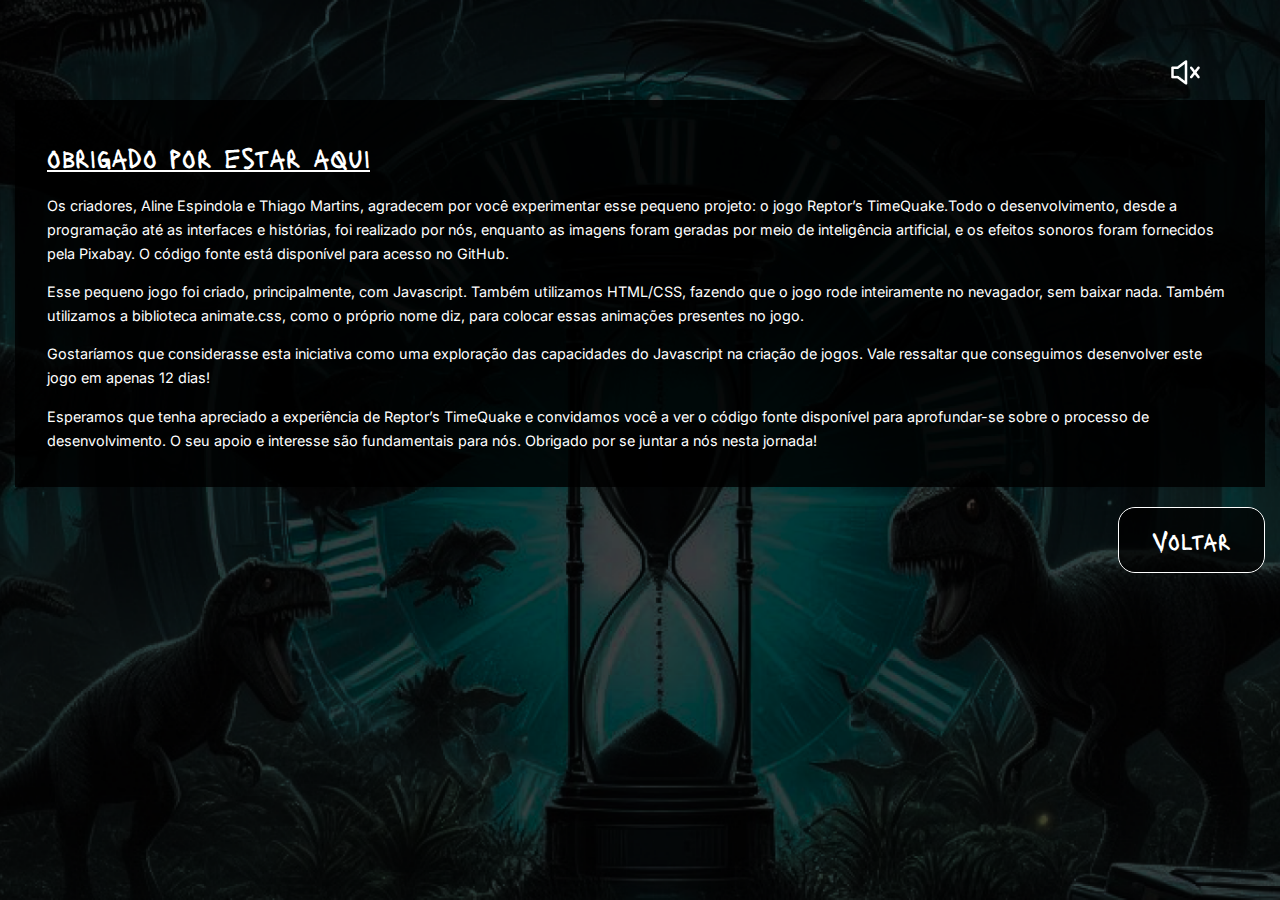
==== creditos.html @ 60d188ae "Creditos" ====
<!DOCTYPE html>
<html lang="pt-br">
<head>
    <meta charset="UTF-8">
    <meta name="viewport" content="width=device-width, initial-scale=1.0">
    <link rel="icon" href="view/img/iconeRT.png" type="image/x-icon">
    <title>Reptor's TimeQuake - Créditos</title>
    <link rel="stylesheet" href="view/css/style.css">
    <link rel="stylesheet" href="view/css/style_responsivo.css">

    <!-- Biblioteca animate.css -->
    <link rel="stylesheet" href="https://cdnjs.cloudflare.com/ajax/libs/animate.css/4.1.1/animate.min.css"/>
    
    <!-- Conexão das fontes do Google -->
    <link rel="preconnect" href="https://fonts.googleapis.com">
    <link rel="preconnect" href="https://fonts.gstatic.com" crossorigin>

    <!-- Fonte Lacquer -->
    <link href="https://fonts.googleapis.com/css2?family=Lacquer&display=swap" rel="stylesheet">
    
    <!-- Fonte Inter -->
    <link href="https://fonts.googleapis.com/css2?family=Inter&display=swap" rel="stylesheet">
    <link href="https://fonts.googleapis.com/css2?family=Inter:wght@700&display=swap" rel="stylesheet">

</head>
<body class="index">
    <div class="containerIndex">
        <div class="iconesSom">
            <div class="som animate__animated animate__fadeInLeft " id="somDesligado">
                <img src="view/img/componentes/somDesligado.png" alt="Som Desligado" class="imagem_100">
                <img src="view/img/componentes/somDesligado_50.png" alt="Som Desligado" class="imagem_50">
            </div>
            <div class="som none" id="somLigado">
                <img src="view/img/componentes/somLigado.png" alt="Som Ligado" class="imagem_100">
                <img src="view/img/componentes/somLigado_50.png" alt="Som Ligado" class="imagem_50">
            </div>
        </div>

        <div class="historia">
            <div class="questao animate__animated animate__fadeInDown">
                <h1 id="titulo">obrigado por estar aqui</h1>
                <p id="texto">Os criadores, Aline Espindola e Thiago Martins, agradecem por você experimentar esse pequeno projeto: o jogo Reptor’s TimeQuake.Todo o desenvolvimento, desde a programação até as interfaces e histórias, foi realizado por nós, enquanto as imagens foram geradas por meio de inteligência artificial, e os efeitos sonoros foram fornecidos pela Pixabay. O código fonte está disponível para acesso no GitHub.</p>
                <p id="texto">Esse pequeno jogo foi criado, principalmente, com Javascript. Também utilizamos HTML/CSS, fazendo que o jogo rode inteiramente no nevagador, sem baixar nada. Também utilizamos a biblioteca animate.css, como o próprio nome diz, para colocar essas animações presentes no jogo.</p>
                <p id="texto">Gostaríamos que considerasse esta iniciativa como uma exploração das capacidades do Javascript na criação de jogos. Vale ressaltar que conseguimos desenvolver este jogo em apenas 12 dias!</p>
                <p id="texto">Esperamos que tenha apreciado a experiência de Reptor’s TimeQuake e convidamos você a ver o código fonte disponível para aprofundar-se sobre o processo de desenvolvimento. O seu apoio e interesse são fundamentais para nós. Obrigado por se juntar a nós nesta jornada!</p>
            </div>
            <div class="opcoes voltar animate__animated animate__fadeIn animate__delay-1s">
                <a href="index.html"><button class="botaoIndex">Voltar</button></a>
            </div>
        </div>
    </div>

    <audio  controls="controls" class="audio" id="audio" loop>
        <source src="view/audios/fundoMusical.mp3" type="audio/mp3"/>
    </audio>
    
</body>
</html>

<script src="js/audio.js"></script>
---- view/css/style.css ----
*{
    color: white;
}

body{
    background-image: url(../img/cenarios/cenarioCaminho.jpg) ;
    background-repeat: no-repeat;
    background-size: 100%; 
    background-position: center 30%;
    margin: 0;
}

.container{
    display: flex;
    flex-direction: column;
    justify-content: space-between;
    min-height: 100vh;
    max-height: 100vh;
}

.historia{
    margin: auto;
    max-width: 1250px;
    margin-top: 36px;
}

.questao{
    background: rgba(0, 0, 0, 0.83);
    padding: 20px 32px;
    flex-direction: column;
    justify-content: center;
    align-items: flex-start;
    gap: 19px;
}

/* Titulo */
h1{
    font-family: Lacquer;
    font-size: 1.8rem;
    font-style: normal;
    font-weight: 400;
    line-height: normal;
    text-decoration-line: underline;
}

/* Pergunta */
p{
    color: #FFF;
    font-family: Inter;
    font-size: 1.1rem;
    font-style: normal;
    font-weight: 400;
    line-height: 1.7rem; 
}

.opcoes{
    display: flex;
    justify-content: space-between;
    margin-top: 20px;
}

button{
    display: inline-flex;
    padding: 17px 33px;
    justify-content: center;
    align-items: center;
    gap: 10px;
    border-radius: 17px;
    border: 1px solid #FFF;
    background: rgba(0, 0, 0, 0.50);
    font-family: Inter;
    font-size: 1.1rem;
    font-style: normal;
    font-weight: 700;
    cursor: pointer;
}

.botao1:hover,.botao2:hover{
    transform: scale(1.09);
    transition: 100ms linear; 
}

.info{
    display: flex;
    justify-content: space-between;
    margin-top: 10px;
    margin-left: 6%;
    margin-right: 6%;
    margin-bottom: 25px;
    align-items: flex-end;
}

.som{
    text-align: center;
    cursor: pointer;
    justify-content: center;
    display: flex;
}

.none{
    display: none;
}

.barras{
    display: flex;
    flex-direction: column;
    gap: 40px;
}

/* Barra de Progresso */
progress{
    max-width: 100px;
    border: 2px solid white;
    margin-bottom: 8px;
    margin-top: 12px;
}

/* Chrome/Safari */ 
progress::-webkit-progress-bar { 
    background: black
} 

progress::-webkit-progress-value { 
    background-color: white !important; 
} 

/* Firefox */ 
progress { 
    background-color: black; 
} 

progress::-moz-progress-bar { 
    background-color: white !important; 
} 

/*IE10 */ 
progress { 
    background-color: black; 
} 

progress { 
    background-color: white; 
} 

/* Porcentagem */
h3{
    color: #FFF;
    font-family: Lacquer;
    font-size: 1.6rem;
    font-style: normal;
    font-weight: 400;
    line-height: normal;
    margin: 0;
}

.imagem_50{
    display: none;
}

.vida, .sanidade{
    display: flex;
    flex-direction: column;
    justify-content: center;
    align-items: center;
    max-width: 100px;
}

/* Dia */
h2{
    font-family: Lacquer;
    font-size: 5rem;
    font-style: normal;
    font-weight: 400;
    line-height: normal;
    margin: 0;
}

.bloquear::before {
    content: ""; 
    position: fixed;
    top: 0;
    left: 0;
    width: 100%;
    height: 100%;
    background-color: rgba(0, 0, 0, 0.9); 
    z-index: 1; 
}

.divJumpscare{
    display: none;
    position: fixed;
    width: 100%;
    z-index: 2; 
    margin: auto;
    text-align: center;
}

.divJumpscare img{
    max-height: 100vh;
}

.audio, #somJumpscare{
    display: none;
}


/* Index ********************************************************************************************************************************************************************************************/

.index{
    background-image: url(../img/cenarios/cenarioIndex.png);
    background-position:top;
    background-size: cover;
    height: 100vh;
}

.containerIndex{
    display: flex;
    flex-direction: column;
    padding-top: 60px;
}

.iconesSom{
    display: flex;
    justify-content: flex-end;
    margin-right: 80px;
}

a{
    display: flex;
    justify-content: center;
    align-items: center;
    border-radius: 17px;
    border: 1px solid #FFF;
    background: rgba(0, 0, 0, 0.50);
    text-decoration: none;
}

.botaoIndex{
    color: #FFF;
    font-family: Lacquer;
    font-size: 25px;
    font-style: normal;
    font-weight: 400;
    padding: 17px 33px;
    border: 0;
}

.botoes{
    margin: auto;
    display: flex;
    flex-direction: column;
    justify-content: center;
    height: 80vh;
    gap: 24px;
}

.voltar{
    justify-content: flex-end;
}
---- view/css/style_responsivo.css ----
@media (max-width: 1600px) {

    p{
        font-size: 0.9rem;
        line-height: 1.5rem;
    }

    button{
        font-size: 0.9rem;
    }

    h2{
        font-size: 4.8rem;
    }

    .imagem_100{
        display: none;
    }

    .imagem_50{
        display: block;
    }

    progress{
        max-width: 70px;
    }

    h3{
        font-size: 1.4rem;
    }
}

@media (max-width: 1800px) {

    .historia{
        margin-top: 15px;
    }
}
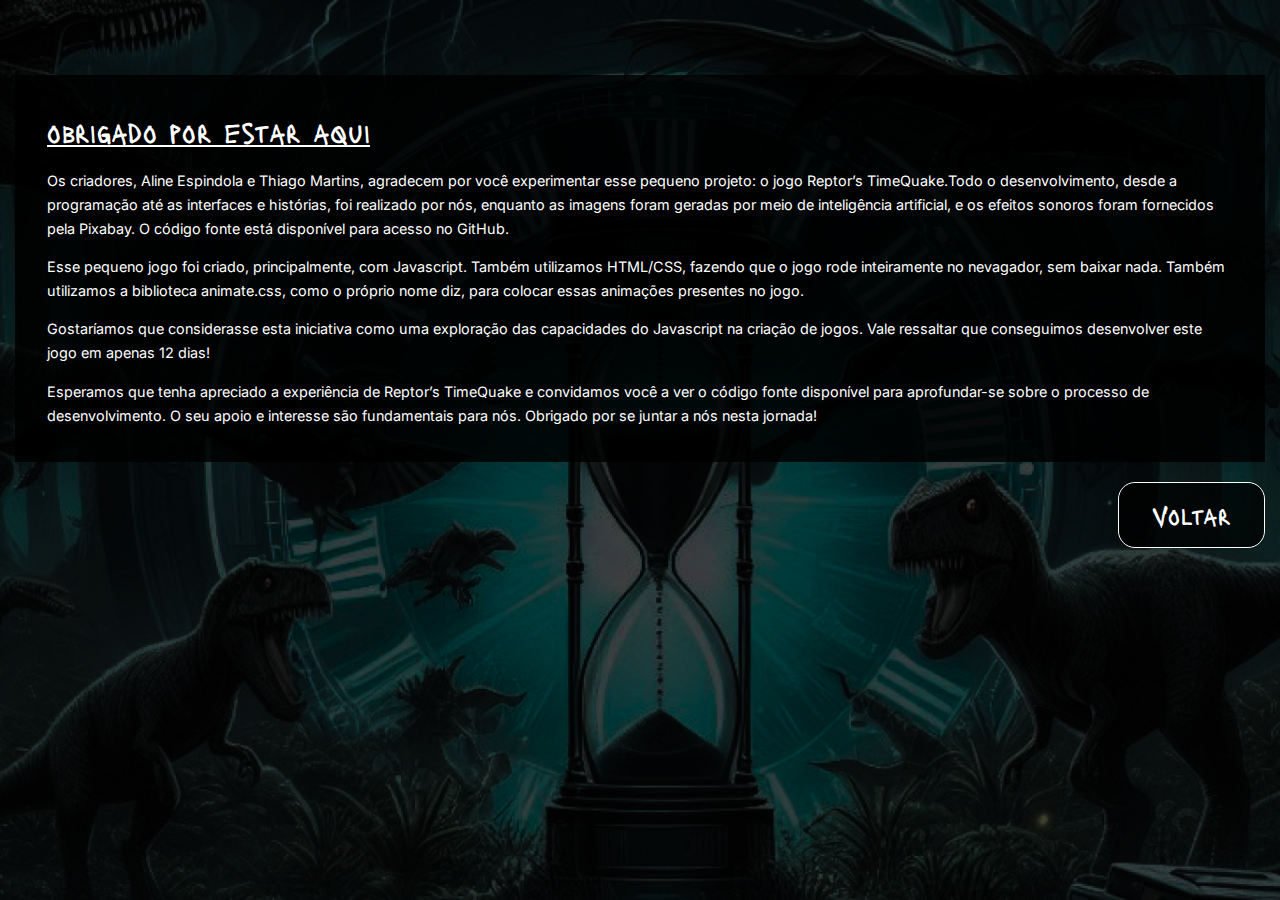
==== commit 8b4cbde2: "Sem Audio em Index/Creditos por enquanto" ====
--- a/creditos.html
+++ b/creditos.html
@@ -26,7 +26,7 @@
 <body class="index">
     <div class="containerIndex">
         <div class="iconesSom">
-            <div class="som animate__animated animate__fadeInLeft " id="somDesligado">
+            <div class="som none animate__animated animate__fadeInLeft " id="somDesligado">
                 <img src="view/img/componentes/somDesligado.png" alt="Som Desligado" class="imagem_100">
                 <img src="view/img/componentes/somDesligado_50.png" alt="Som Desligado" class="imagem_50">
             </div>
--- a/view/css/style.css
+++ b/view/css/style.css
@@ -217,6 +217,8 @@
     display: flex;
     flex-direction: column;
     padding-top: 60px;
+    margin-left: 8px;
+    margin-right: 8px;
 }
 
 .iconesSom{
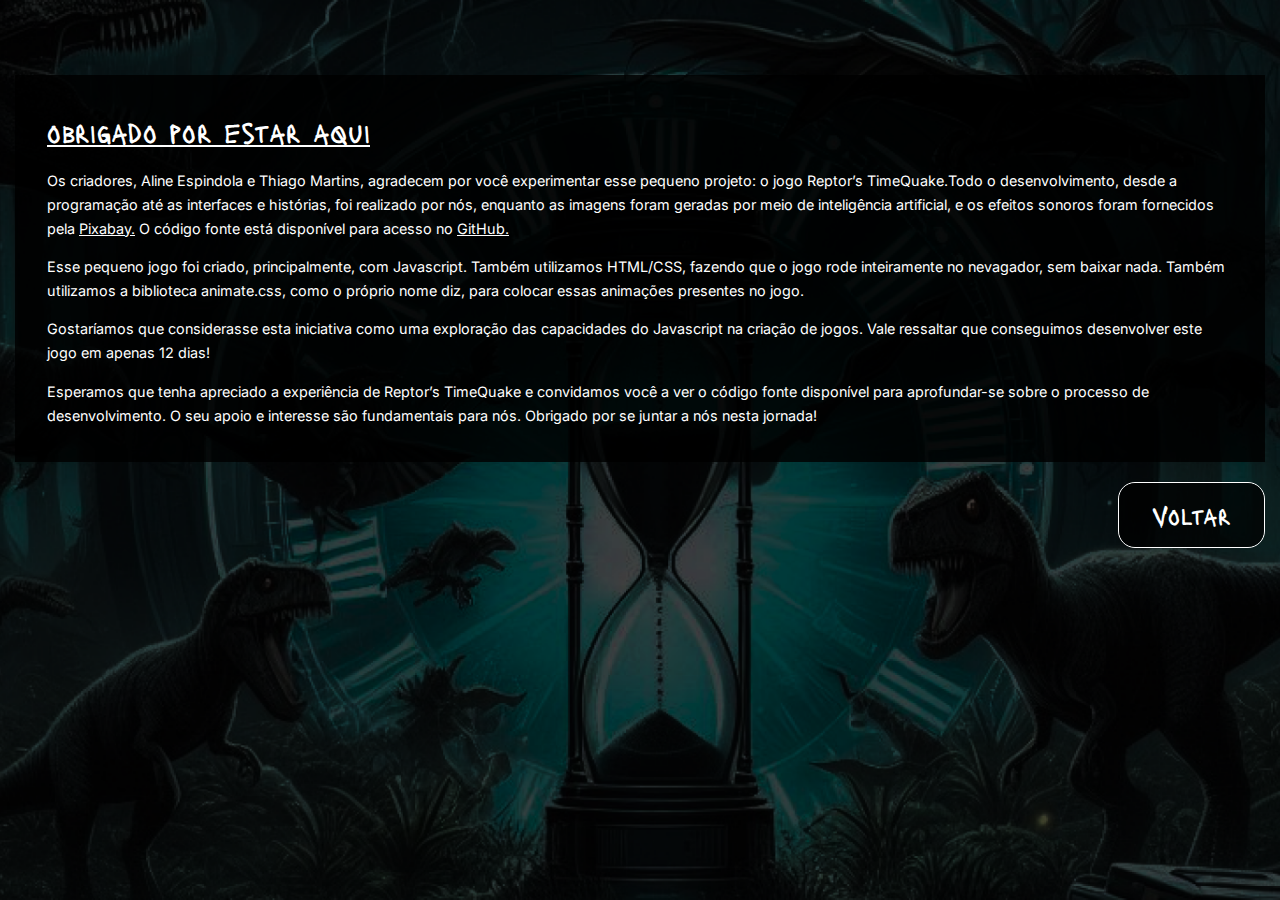
==== commit 90213276: "Links nos Creditos" ====
--- a/creditos.html
+++ b/creditos.html
@@ -39,7 +39,7 @@
         <div class="historia">
             <div class="questao animate__animated animate__fadeInDown">
                 <h1 id="titulo">obrigado por estar aqui</h1>
-                <p id="texto">Os criadores, Aline Espindola e Thiago Martins, agradecem por você experimentar esse pequeno projeto: o jogo Reptor’s TimeQuake.Todo o desenvolvimento, desde a programação até as interfaces e histórias, foi realizado por nós, enquanto as imagens foram geradas por meio de inteligência artificial, e os efeitos sonoros foram fornecidos pela Pixabay. O código fonte está disponível para acesso no GitHub.</p>
+                <p id="texto">Os criadores, Aline Espindola e Thiago Martins, agradecem por você experimentar esse pequeno projeto: o jogo Reptor’s TimeQuake.Todo o desenvolvimento, desde a programação até as interfaces e histórias, foi realizado por nós, enquanto as imagens foram geradas por meio de inteligência artificial, e os efeitos sonoros foram fornecidos pela <a target="_blank" href="https://pixabay.com/sound-effects/?utm_source=link-attribution&utm_medium=referral&utm_campaign=music&utm_content=86564">Pixabay.</a> O código fonte está disponível para acesso no <a target="_blank" href="https://github.com/Thiago0808/Reptors-Timequake?tab=readme-ov-file">GitHub.</a></p>
                 <p id="texto">Esse pequeno jogo foi criado, principalmente, com Javascript. Também utilizamos HTML/CSS, fazendo que o jogo rode inteiramente no nevagador, sem baixar nada. Também utilizamos a biblioteca animate.css, como o próprio nome diz, para colocar essas animações presentes no jogo.</p>
                 <p id="texto">Gostaríamos que considerasse esta iniciativa como uma exploração das capacidades do Javascript na criação de jogos. Vale ressaltar que conseguimos desenvolver este jogo em apenas 12 dias!</p>
                 <p id="texto">Esperamos que tenha apreciado a experiência de Reptor’s TimeQuake e convidamos você a ver o código fonte disponível para aprofundar-se sobre o processo de desenvolvimento. O seu apoio e interesse são fundamentais para nós. Obrigado por se juntar a nós nesta jornada!</p>
--- a/view/css/style.css
+++ b/view/css/style.css
@@ -227,7 +227,7 @@
     margin-right: 80px;
 }
 
-a{
+.botoes a, .voltar a{
     display: flex;
     justify-content: center;
     align-items: center;
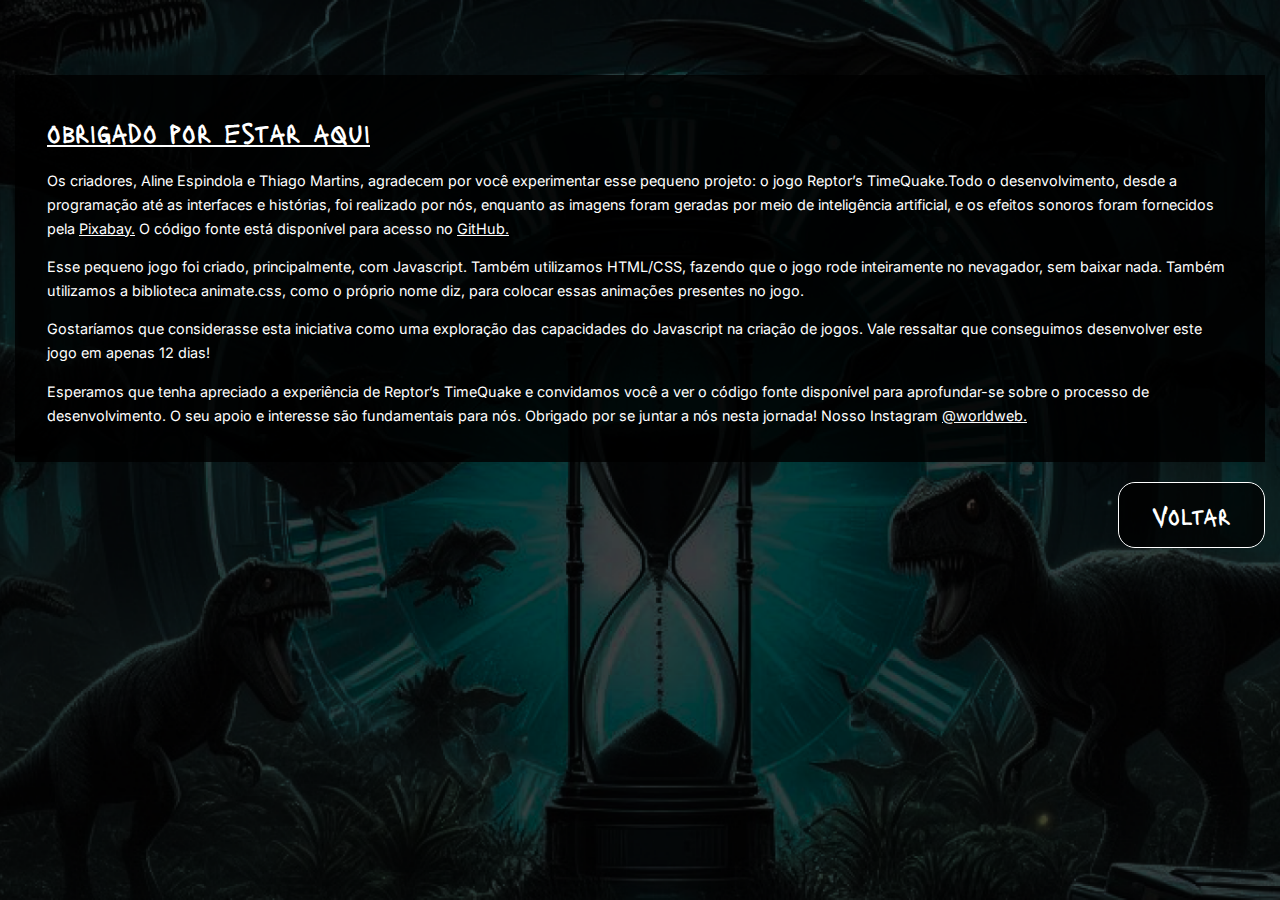
==== commit f7bb2c3d: "Instagram Adicionado" ====
--- a/creditos.html
+++ b/creditos.html
@@ -42,10 +42,10 @@
                 <p id="texto">Os criadores, Aline Espindola e Thiago Martins, agradecem por você experimentar esse pequeno projeto: o jogo Reptor’s TimeQuake.Todo o desenvolvimento, desde a programação até as interfaces e histórias, foi realizado por nós, enquanto as imagens foram geradas por meio de inteligência artificial, e os efeitos sonoros foram fornecidos pela <a target="_blank" href="https://pixabay.com/sound-effects/?utm_source=link-attribution&utm_medium=referral&utm_campaign=music&utm_content=86564">Pixabay.</a> O código fonte está disponível para acesso no <a target="_blank" href="https://github.com/Thiago0808/Reptors-Timequake?tab=readme-ov-file">GitHub.</a></p>
                 <p id="texto">Esse pequeno jogo foi criado, principalmente, com Javascript. Também utilizamos HTML/CSS, fazendo que o jogo rode inteiramente no nevagador, sem baixar nada. Também utilizamos a biblioteca animate.css, como o próprio nome diz, para colocar essas animações presentes no jogo.</p>
                 <p id="texto">Gostaríamos que considerasse esta iniciativa como uma exploração das capacidades do Javascript na criação de jogos. Vale ressaltar que conseguimos desenvolver este jogo em apenas 12 dias!</p>
-                <p id="texto">Esperamos que tenha apreciado a experiência de Reptor’s TimeQuake e convidamos você a ver o código fonte disponível para aprofundar-se sobre o processo de desenvolvimento. O seu apoio e interesse são fundamentais para nós. Obrigado por se juntar a nós nesta jornada!</p>
+                <p id="texto">Esperamos que tenha apreciado a experiência de Reptor’s TimeQuake e convidamos você a ver o código fonte disponível para aprofundar-se sobre o processo de desenvolvimento. O seu apoio e interesse são fundamentais para nós. Obrigado por se juntar a nós nesta jornada! Nosso Instagram <a target="_blank" href="https://www.instagram.com/worldweb1023/">@worldweb.</a></p>
             </div>
             <div class="opcoes voltar animate__animated animate__fadeIn animate__delay-1s">
-                <a href="index.html"><button class="botaoIndex">Voltar</button></a>
+                <a href="index.html" class="botaoIndex3"><button class="botaoIndex">Voltar</button></a>
             </div>
         </div>
     </div>
@@ -53,6 +53,16 @@
     <audio  controls="controls" class="audio" id="audio" loop>
         <source src="view/audios/fundoMusical.mp3" type="audio/mp3"/>
     </audio>
+
+    <div class="celular">
+        <div>
+            <img src="view/img/componentes/pc.png" alt="Imagem de Celular e Tablet" class="animate__animated animate__tada animate__infinite infinite">
+        </div>
+        <div>
+            <p>Jogue no</p>
+            <p>computador!</p>
+        </div>
+    </div>
     
 </body>
 </html>
--- a/view/css/style.css
+++ b/view/css/style.css
@@ -75,7 +75,7 @@
     cursor: pointer;
 }
 
-.botao1:hover,.botao2:hover{
+.botao1:hover,.botao2:hover,.botaoIndex1:hover,.botaoIndex2:hover,.botaoIndex3:hover{
     transform: scale(1.09);
     transition: 100ms linear; 
 }
@@ -260,3 +260,8 @@
     justify-content: flex-end;
 }
 
+
+.celular{
+    display: none;
+}
+
--- a/view/css/style_responsivo.css
+++ b/view/css/style_responsivo.css
@@ -35,4 +35,40 @@
     .historia{
         margin-top: 15px;
     }
+    
+}
+
+@media (max-width: 900px) {
+
+    .container, .containerIndex{
+        display: none;
+    }
+
+    body{
+        background-image: url(../img/cenarios/cenarioIndex.png);
+        background-position:top;
+        background-size: cover;
+        height: 100vh;
+    }
+
+    .celular{
+        display: flex;
+        margin: auto;
+        flex-direction: column;
+        justify-content: center;
+        align-items: center;
+        height: 100vh;
+        gap: 20px;
+    }
+
+    .celular p{
+        color: #FFF;
+        text-align: center;
+        font-family: Lacquer;
+        font-size: 27px;
+        font-style: normal;
+        font-weight: 400;
+        text-decoration-line: underline;
+        margin: 5px;
+    }
 }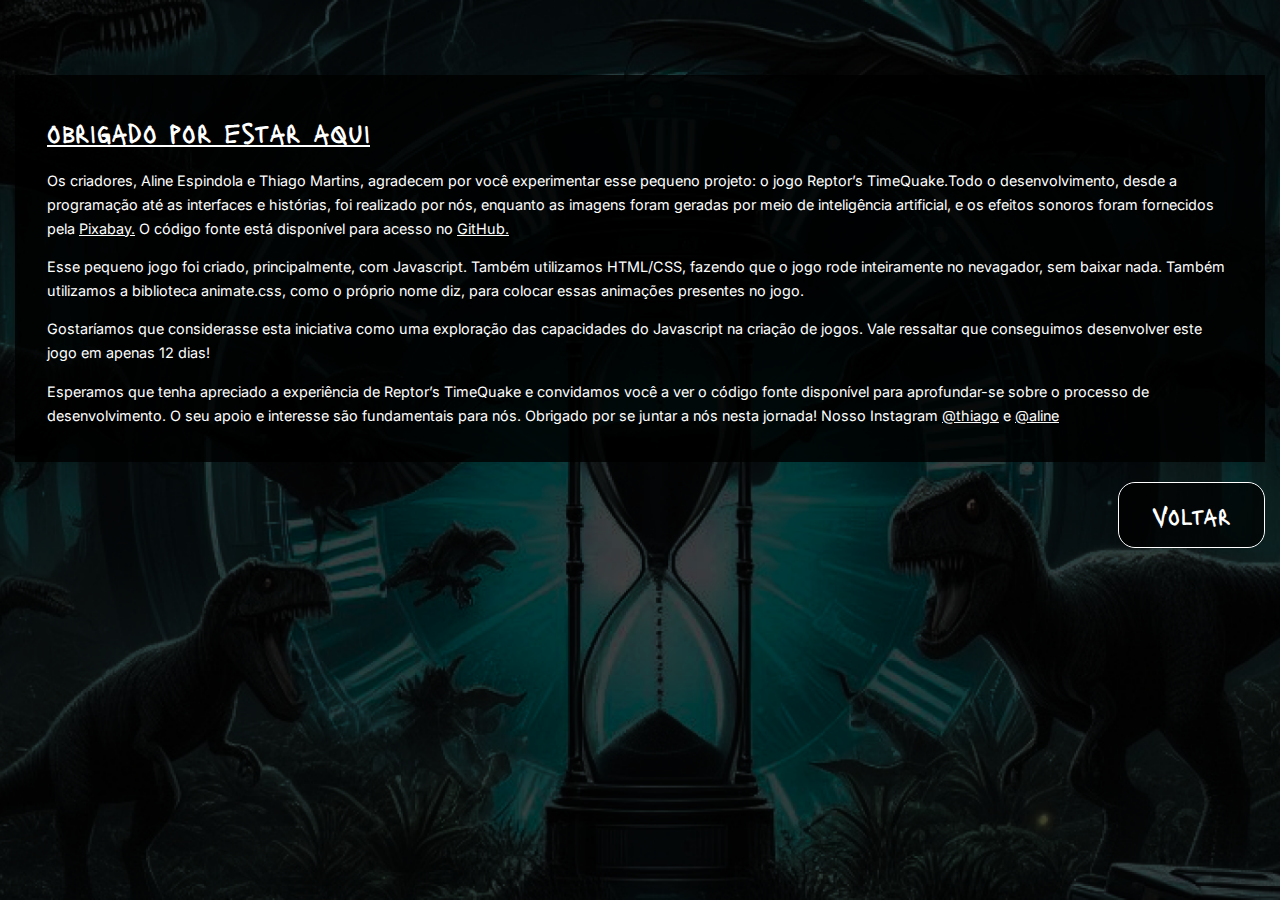
==== commit 746521ac: "Instagrams Prontos" ====
--- a/creditos.html
+++ b/creditos.html
@@ -42,7 +42,7 @@
                 <p id="texto">Os criadores, Aline Espindola e Thiago Martins, agradecem por você experimentar esse pequeno projeto: o jogo Reptor’s TimeQuake.Todo o desenvolvimento, desde a programação até as interfaces e histórias, foi realizado por nós, enquanto as imagens foram geradas por meio de inteligência artificial, e os efeitos sonoros foram fornecidos pela <a target="_blank" href="https://pixabay.com/sound-effects/?utm_source=link-attribution&utm_medium=referral&utm_campaign=music&utm_content=86564">Pixabay.</a> O código fonte está disponível para acesso no <a target="_blank" href="https://github.com/Thiago0808/Reptors-Timequake?tab=readme-ov-file">GitHub.</a></p>
                 <p id="texto">Esse pequeno jogo foi criado, principalmente, com Javascript. Também utilizamos HTML/CSS, fazendo que o jogo rode inteiramente no nevagador, sem baixar nada. Também utilizamos a biblioteca animate.css, como o próprio nome diz, para colocar essas animações presentes no jogo.</p>
                 <p id="texto">Gostaríamos que considerasse esta iniciativa como uma exploração das capacidades do Javascript na criação de jogos. Vale ressaltar que conseguimos desenvolver este jogo em apenas 12 dias!</p>
-                <p id="texto">Esperamos que tenha apreciado a experiência de Reptor’s TimeQuake e convidamos você a ver o código fonte disponível para aprofundar-se sobre o processo de desenvolvimento. O seu apoio e interesse são fundamentais para nós. Obrigado por se juntar a nós nesta jornada! Nosso Instagram <a target="_blank" href="https://www.instagram.com/worldweb1023/">@worldweb.</a></p>
+                <p id="texto">Esperamos que tenha apreciado a experiência de Reptor’s TimeQuake e convidamos você a ver o código fonte disponível para aprofundar-se sobre o processo de desenvolvimento. O seu apoio e interesse são fundamentais para nós. Obrigado por se juntar a nós nesta jornada! Nosso Instagram <a target="_blank" href="https://www.instagram.com/thiago_martins0808/">@thiago</a> e <a target="_blank" href="https://www.instagram.com/aline_de_abreu_espindola/">@aline</a></p>
             </div>
             <div class="opcoes voltar animate__animated animate__fadeIn animate__delay-1s">
                 <a href="index.html" class="botaoIndex3"><button class="botaoIndex">Voltar</button></a>
@@ -50,9 +50,9 @@
         </div>
     </div>
 
-    <audio  controls="controls" class="audio" id="audio" loop>
+    <!-- <audio  controls="controls" class="audio" id="audio" loop>
         <source src="view/audios/fundoMusical.mp3" type="audio/mp3"/>
-    </audio>
+    </audio> -->
 
     <div class="celular">
         <div>
